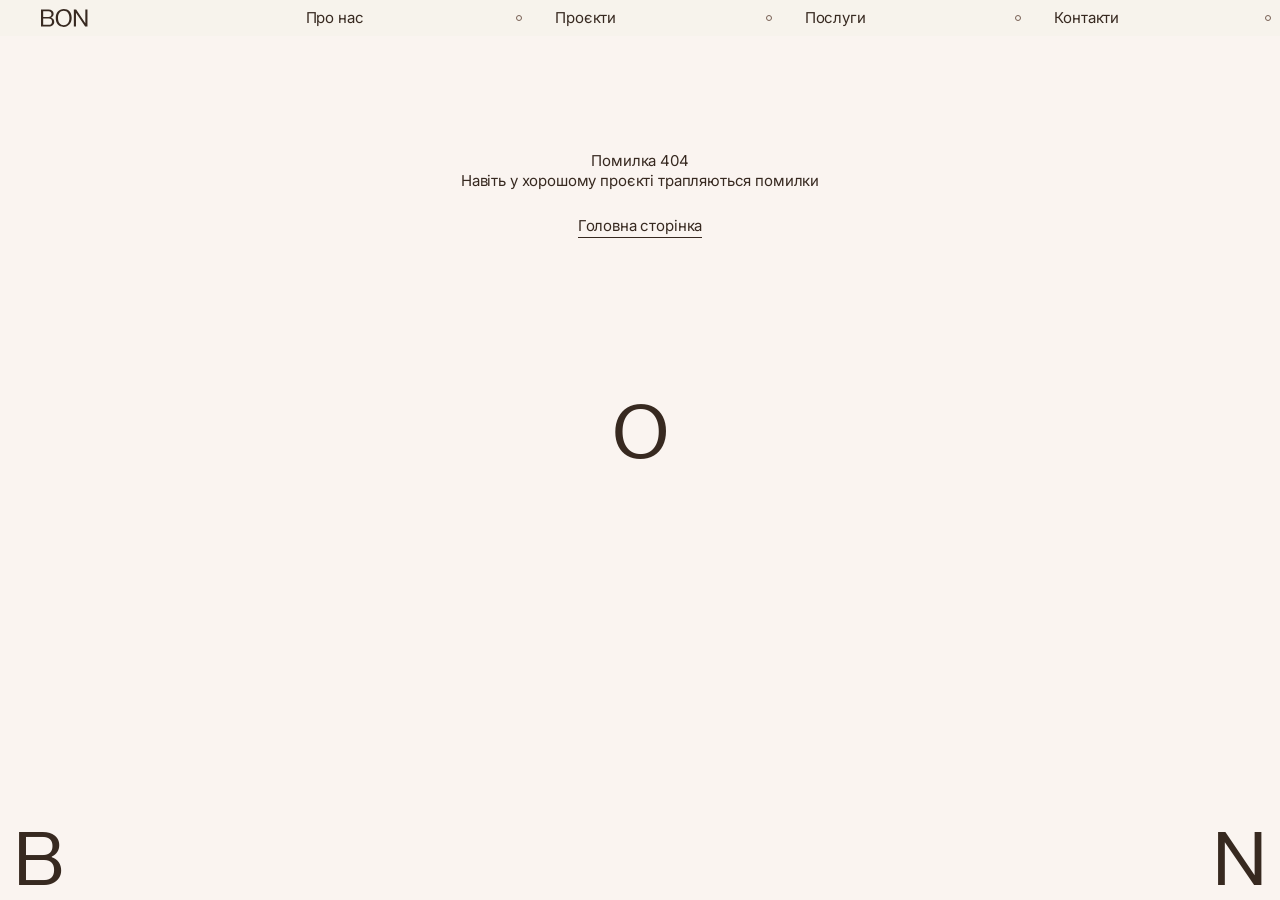
==== project.html @ 271f2152 "Add files via upload" ====
<!DOCTYPE html>
<html lang="uk">
<head>
    <meta charset="UTF-8">
    <meta name="viewport" content="width=device-width, initial-scale=1.0">
    <title>Проєкт — BON</title>
    <meta name="description" content="BON — архітектурна студія в Одесі. Проєктуємо інтер’єри та архітектуру, в яких форма має сенс, а кожна деталь є частиною цілого.">
    <meta name="theme-color" content="#FAF4F0">
    <meta property="og:type" content="website">
    <meta property="og:site_name" content="BON">
    <meta property="og:locale" content="uk_UA">
    <meta property="og:title" content="BON — архітектурна студія">
    <meta property="og:description" content="BON — архітектурна студія в Одесі. Проєктуємо інтер’єри та архітектуру, в яких форма має сенс, а кожна деталь є частиною цілого.">
    <meta property="og:url" content="https://bondarandrew.github.io/project.html">
    <meta property="og:image" content="https://bondarandrew.github.io/img/og-image.jpg">
    <meta property="og:image:width" content="1200">
    <meta property="og:image:height" content="630">
    <meta name="twitter:card" content="summary_large_image">
    <meta name="twitter:title" content="BON — архітектурна студія">
    <meta name="twitter:description" content="BON — архітектурна студія в Одесі. Проєктуємо інтер’єри та архітектуру, в яких форма має сенс, а кожна деталь є частиною цілого.">
    <meta name="twitter:image" content="https://bondarandrew.github.io/img/og-image.jpg">
    <link rel="icon" href="favicon.ico" sizes="any">
    <link rel="icon" type="image/png" sizes="32x32" href="img/favicon/favicon-32.png">
    <link rel="icon" type="image/png" sizes="192x192" href="img/favicon/favicon-192.png">
    <link rel="apple-touch-icon" href="img/favicon/favicon-180.png">
    <link rel="preconnect" href="https://fonts.googleapis.com">
    <link rel="preconnect" href="https://fonts.gstatic.com" crossorigin>
    <link href="https://fonts.googleapis.com/css2?family=Inter:wght@400;500&display=swap" rel="stylesheet">
    <link rel="stylesheet" href="css/style.css">
</head>
<body>
    <header>
        <div class="header-inner">
            <div class="logo">
                <a href="index.html" class="logo-link" aria-label="На головну">
                    <img src="img/BON_logo.svg" alt="BON" class="logo-img">
                </a>
            </div>
            <a class="nav-item" href="index.html#about">
                Про нас
                <span class="nav-dot">
                    <svg width="6" height="6" viewBox="0 0 6 6" xmlns="http://www.w3.org/2000/svg" style="display: block;">
                        <circle cx="3" cy="3" r="2.5" stroke="#775F53"/>
                    </svg>
                </span>
            </a>
            <a class="nav-item" href="index.html#projects">
                Проєкти
                <span class="nav-dot">
                    <svg width="6" height="6" viewBox="0 0 6 6" xmlns="http://www.w3.org/2000/svg" style="display: block;">
                        <circle cx="3" cy="3" r="2.5" stroke="#775F53"/>
                    </svg>
                </span>
            </a>
            <a class="nav-item" href="index.html#services">
                Послуги
                <span class="nav-dot">
                    <svg width="6" height="6" viewBox="0 0 6 6" xmlns="http://www.w3.org/2000/svg" style="display: block;">
                        <circle cx="3" cy="3" r="2.5" stroke="#775F53"/>
                    </svg>
                </span>
            </a>
            <a class="nav-item contacts" href="#contact">
                Контакти
                <span class="nav-dot">
                    <svg width="6" height="6" viewBox="0 0 6 6" xmlns="http://www.w3.org/2000/svg" style="display: block;">
                        <circle cx="3" cy="3" r="2.5" stroke="#775F53"/>
                    </svg>
                </span>
            </a>
        </div>
        <button class="burger-menu" aria-label="Меню">
            <span></span>
            <span></span>
            <span></span>
        </button>
        <div class="mobile-menu">
            <a class="nav-item" href="index.html#about">Про нас</a>
            <a class="nav-item" href="index.html#projects">Проєкти</a>
            <a class="nav-item" href="index.html#services">Послуги</a>
            <a class="nav-item contacts" href="#contact">Контакти</a>
        </div>
    </header>

    <main>
        <!-- 1. Обложка проекта на весь экран -->
        <section class="project-hero">
            <picture>
                <!-- на планшете и телефоне — вертикальная версия обложки (если есть) -->
                <source id="projectCoverPortrait" media="(max-width: 1024px)" srcset="">
                <img id="projectCover" src="" alt="">
            </picture>
            <div class="hero-caption" id="projectCaption"></div>
        </section>

        <!-- 2. Информация о проекте: год, тип, авторы и описание -->
        <section class="project-about" id="projectAbout" hidden>
            <div class="project-about-meta">
                <p class="project-about-year" id="projectYear"></p>
                <div class="project-about-credits" id="projectCredits"></div>
            </div>
            <div class="project-about-text" id="projectText"></div>
        </section>
        <!-- 3. Фотографии проекта (заполняются из gallery в js/project.js) -->
        <section class="project-gallery" id="projectGallery" hidden></section>

        <!-- 4. Следующий проект (заполняется в js/project.js по порядку PROJECT_ORDER) -->
        <section class="next-project-section">
            <a class="next-project" id="nextProject" href="index.html#projects">
                <div class="next-project-head">
                    <span>Наступний проєкт</span>
                    <span id="nextProjectMeta"></span>
                </div>
                <div class="next-project-media">
                    <img id="nextProjectImg" src="" alt="" loading="lazy">
                    <div class="next-project-caption" id="nextProjectName"></div>
                </div>
            </a>
        </section>

        <!-- 5. Цитата с рисующимися линиями (та же секция, что на главной; логика в js/quote-lines.js) -->
        <section class="quote-section" id="quote">
            <div class="quote-sticky">
                <svg class="quote-lines" viewBox="0 0 1600 900" preserveAspectRatio="xMidYMid slice" aria-hidden="true"></svg>
                <p class="quote-text">Форма привертає увагу, але саме сенс <br>змушує залишитись надовго.</p>
            </div>
        </section>

        <!-- Дальше сюда добавляются остальные секции проекта -->
    </main>

    <footer class="site-footer">
        <div class="footer-top">
            <div class="footer-left">
                <h2 class="footer-title">Простір. Світло. Матеріал.<br>Форма. Все має значення.</h2>
                <p class="footer-copy"><span>©2019–2026 BON<span class="footer-dot">.</span></span> <span>Всі права захищені.</span></p>
            </div>

            <div class="footer-info">
                <div class="footer-row">
                    <span class="footer-label">Зв'язатися</span>
                    <div class="footer-value">
                        <a href="https://t.me/bondar_olha" target="_blank" rel="noopener">Telegram</a>
                        <a href="https://www.instagram.com/bonarchitects" target="_blank" rel="noopener">Instagram</a>
                    </div>
                </div>
                <div class="footer-row">
                    <span class="footer-label">Електронна пошта</span>
                    <div class="footer-value">
                        <a href="mailto:6h45m9s@gmail.com">6h45m9s@gmail.com</a>
                    </div>
                </div>
                <div class="footer-row">
                    <span class="footer-label">Ми знаходимось</span>
                    <div class="footer-value">
                        <span>м. Одеса<br>вул. Анатолія Бачинського, 78<br>(Простір на Неделіна)</span>
                        <a href="https://maps.app.goo.gl/FtR865GVEq6YpNyQ6" class="footer-map-link" target="_blank" rel="noopener">Показати на карті</a>
                    </div>
                </div>
                <div class="footer-row">
                    <span class="footer-label">Дизайн сайту</span>
                    <div class="footer-value"><span>Микита Вербицький</span></div>
                </div>
            </div>
        </div>

        <div class="footer-letters" aria-hidden="true">
            <span class="footer-letter letter-b">B</span>
            <span class="footer-letter letter-o">O</span>
            <span class="footer-letter letter-n">N</span>
        </div>
    </footer>

    <div class="contact-overlay" id="contactOverlay">
        <div class="contact-panel" id="contactPanel">
            <div class="contact-panel-header">
                <span class="contact-panel-title">Контактна інформація</span>
                <button class="contact-panel-close" id="contactPanelClose">
                    Закрити <span class="close-icon">−</span>
                </button>
            </div>
            <div class="contact-panel-body">
                <div class="contact-row">
                    <span class="contact-label">Зв'язатися</span>
                    <div class="contact-value">
                        <a href="https://t.me/bondar_olha" target="_blank" rel="noopener">Telegram</a>
                        <a href="https://www.instagram.com/bonarchitects" target="_blank" rel="noopener">Instagram</a>
                    </div>
                </div>
                <div class="contact-row">
                    <span class="contact-label">Електронна пошта</span>
                    <div class="contact-value">
                        <a href="mailto:6h45m9s@gmail.com">6h45m9s@gmail.com</a>
                    </div>
                </div>
                <div class="contact-row">
                    <span class="contact-label">Ми знаходимось</span>
                    <div class="contact-value">
                        м. Одеса<br>
                        вул. Анатолія Бачинського, 78<br>
                        (Простір на Неделіна)
                        <a href="https://maps.app.goo.gl/FtR865GVEq6YpNyQ6" class="contact-map-link" target="_blank" rel="noopener">Показати на карті</a>
                    </div>
                </div>
            </div>
        </div>
    </div>

    <script src="js/main.js"></script>
    <script src="js/project.js"></script>
    <script src="js/quote-lines.js"></script>
</body>
</html>
---- css/style.css ----
@font-face {
  font-family: 'Twid Grotesk';
  src: url('../fonts/TwidGrotesk-Regular.woff2') format('woff2'),
       url('../fonts/TwidGrotesk-Regular.woff') format('woff');
  font-weight: 400;
  font-style: normal;
  font-display: swap;
}

* {
  margin: 0;
  padding: 0;
  box-sizing: border-box;
}

html {
  scroll-behavior: smooth;
}

/* учитываем фиксированную шапку 36px при переходе по якорям */
section[id] {
  scroll-margin-top: 36px;
}

.services-section {
  background-color: #FAF4F0;
  color: #372920;
  padding: 16px 16px 40px;
}

.services-title {
  font-family: 'Twid Grotesk', sans-serif;
  font-weight: 400;
  font-size: 40px;
  line-height: 110%;
  letter-spacing: 0.01em;
  margin-bottom: 41px;
}

.services-section,
.services-section * {
  color: #372920; /* Twilight Bark */
}

.services-list {
  border-bottom: 1px solid #E6DED6;
}

.service-row {
  display: grid;
  grid-template-columns: 18.5% 21.2% 41% 1fr;
  padding: 14px 0;
  border-top: 1px solid #E6DED6;
}

.service-num {
  grid-column: 1;
  position: relative;
  aspect-ratio: 232 / 239;
  container-type: inline-size; /* размеры текста внутри считаются от ширины квадрата */
  background-color: #E6DACF;
  font-family: 'Twid Grotesk', sans-serif;
  line-height: 110%;
  transition: background-color 0.4s ease-in-out;
}

/* номер: по центру, при ховере уезжает в левый верхний угол */
.service-num-label {
  position: absolute;
  font-size: 11.4cqw; /* cqw считается от ширины квадрата */
  top: 50%;
  left: 50%;
  transform: translate(-50%, -50%);
  transition: top 0.4s ease-in-out, left 0.4s ease-in-out, transform 0.4s ease-in-out;
}

/* описание: появляется внизу слева */
.service-num-desc {
  position: absolute;
  left: 8cqw;
  right: 8cqw;
  bottom: 8cqw;
  font-family: 'Inter', sans-serif;
  font-size: 7.7cqw;
  line-height: 135%;
  letter-spacing: -0.01em;
  opacity: 0;
  transition: opacity 0.4s ease-in-out;
}

.service-row:hover .service-num-label {
  top: 8cqw;
  left: 8cqw;
  transform: translate(0, 0);
}

.service-row:hover .service-num-desc {
  opacity: 1;
}

.service-row:nth-child(1):hover .service-num { background-color: #B3B495; }
.service-row:nth-child(2):hover .service-num { background-color: #98ABB6; }
.service-row:nth-child(3):hover .service-num { background-color: #C0B097; }

.service-name {
  grid-column: 3;
  font-family: 'Twid Grotesk', sans-serif;
  font-weight: 400;
  font-size: 24px;
  line-height: 110%;
  letter-spacing: 0.01em;
}

.service-side {
  grid-column: 4;
  display: flex;
  flex-direction: column;
  justify-content: space-between;
  max-width: 235px;
  font-family: 'Inter', sans-serif;
  font-size: 15px;
  line-height: 135%;
  letter-spacing: -0.01em;
}

.service-text {
  margin: 0;
}

.service-more {
  display: flex;
  justify-content: space-between;
  color: #372920;
  text-decoration: none;
  transition: opacity 0.2s ease;
}

.service-more:hover {
  opacity: 0.6;
}

/* «Детальніше»: раскрывающийся текст прямо под описанием услуги, над кнопкой */
.service-detail {
  display: grid;
  grid-template-rows: 0fr;
  transition: grid-template-rows 0.4s ease-in-out;
}

.service-row.open .service-detail {
  grid-template-rows: 1fr;
}

.service-detail-inner {
  overflow: hidden;
  min-height: 0;
  font-family: 'Inter', sans-serif;
  font-size: 15px;
  line-height: 135%;
  letter-spacing: -0.01em;
}

.service-detail-inner p {
  margin-top: 14px;
}

.service-detail-inner p:first-child {
  margin-top: 14px;
}

.service-detail-inner p:last-child {
  margin-bottom: 14px;
}

html, body {
  margin: 0;
  padding: 0;
  background: transparent;
}

body {
  font-family: 'Twid Grotesk', sans-serif;
}

/* Main content spacing */
main {
  padding-top: 36px;
}

/* Hero Slider styles */
.hero-slider {
  position: relative;
  width: 100%;
  height: calc(100vh - 36px);
  overflow: hidden;
}

.hero-track {
  will-change: transform;
  display: flex;
  width: 400%;
  height: 100%;
  transition: transform 0.7s ease-in-out;
}

.hero-slide {
  width: 25%;
  height: 100%;
  flex-shrink: 0;
  position: relative;
}

.hero-slide img {
  width: 100%;
  height: 100%;
  object-fit: cover;
}

.hero-slider::after {
  content: '';
  position: absolute;
  bottom: 0;
  left: 0;
  right: 0;
  height: 200px;
  background: linear-gradient(to top, rgba(0, 0, 0, 0.4), transparent);
  pointer-events: none;
}

.hero-caption,
.hero-counter {
  position: absolute;
  bottom: 32px;
  z-index: 10;
  opacity: 1;
  transition: opacity 0.8s ease-in-out;
}

.hero-caption {
  left: 32px;
  color: #ffffff;
  font-family: 'Twid Grotesk', sans-serif;
  font-weight: 400;
  font-style: normal;
  font-size: 40px;
  line-height: 110%;
  letter-spacing: 0.01em;
  text-shadow: 0 2px 8px rgba(0, 0, 0, 0.3);
  transition: opacity 0.8s ease-in-out;
}

.hero-caption .arrow {
  margin-left: 12px;
}

.hero-counter {
  right: 32px;
  color: #ffffff;
  font-family: 'Twid Grotesk', sans-serif;
  font-weight: 400;
  font-style: normal;
  font-size: 40px;
  line-height: 110%;
  letter-spacing: 0.01em;
  text-shadow: 0 2px 8px rgba(0, 0, 0, 0.3);
  transition: opacity 0.8s ease-in-out;
}

/* Header styles */
header {
  background: #F7F3EC;
  color: #372920;
  position: fixed;
  top: 0;
  left: 0;
  right: 0;
  width: 100%;
  z-index: 10;
}

.header-inner {
  display: grid;
  grid-template-columns: repeat(5, 1fr);
  height: 36px;
  padding-left: 32px;
  align-items: center;
  width: 100%;
}

.header-inner > * {
  justify-self: stretch;
}

.logo {
  display: flex;
  align-items: center;
  height: 100%;
  padding-left: 9px;
}

.logo-link {
  display: flex;
  align-items: center;
  height: 100%;
}

.logo-img {
  width: 47.45px;
  height: 18px;
  display: block;
}

.nav-item {
  display: flex;
  align-items: center;
  height: 100%;
  color: #372920;
  text-decoration: none;
  font-family: 'Inter', sans-serif;
  font-weight: 400;
  font-style: normal;
  font-size: 15px;
  line-height: 135%;
  letter-spacing: -0.01em;
  padding-left: 24px;
  padding-right: 9px;
  transition: background-color 0.25s ease-in-out;
  justify-self: stretch;
}

.nav-item:visited {
  color: #372920;
  text-decoration: none;
}

.nav-item:hover,
.nav-item.active {
  background-color: #E5D8CF;
}

.nav-item:hover .nav-dot circle,
.nav-item.active .nav-dot circle {
  fill-opacity: 1;
}

.nav-dot {
  margin-left: auto;
  display: inline-flex;
  align-items: center;
}

.nav-dot circle {
  fill: #775F53;
  fill-opacity: 0;
  stroke: #775F53;
  transition: fill-opacity 0.25s ease-in-out;
}

.burger-menu {
  display: none;
  flex-direction: column;
  justify-content: space-between;
  width: 24px;
  height: 18px;
  background: none;
  border: none;
  cursor: pointer;
  padding: 0;
  position: absolute;
  right: 20px;
  top: 50%;
  transform: translateY(-50%);
}

.burger-menu span {
  display: block;
  width: 100%;
  height: 2px;
  background: #372920;
  transition: all 0.3s ease;
}

.mobile-menu {
  display: none;
  position: fixed;
  top: 36px;
  left: 0;
  right: 0;
  background: #F7F3EC;
  padding: 20px;
  flex-direction: column;
  gap: 16px;
}

.mobile-menu.active {
  display: flex;
}

.mobile-menu .nav-item {
  display: flex;
  position: static;
  height: auto;
  padding-left: 0;
}

/* Contact Panel styles */
.contact-overlay {
  position: fixed;
  top: 0;
  left: 0;
  width: 100%;
  height: 100%;
  background: rgba(0, 0, 0, 0);
  z-index: 2000;
  visibility: hidden;
  transition: background 0.4s ease-in-out, visibility 0s linear 0.4s;
}

.contact-overlay.open {
  background: rgba(0, 0, 0, 0.3);
  visibility: visible;
  transition: background 0.4s ease-in-out, visibility 0s linear 0s;
}

.contact-panel {
  position: absolute;
  top: 0;
  right: 0;
  width: 50vw;
  min-width: 480px;
  height: 100vh;
  background: #F7F3EC;
  transform: translateX(100%);
  transition: transform 0.5s ease-in-out;
  display: flex;
  flex-direction: column;
}

.contact-overlay.open .contact-panel {
  transform: translateX(0);
}

.contact-panel-header {
  display: flex;
  justify-content: space-between;
  align-items: center;
  height: 36px;
  padding: 0 24px;
  border-bottom: 1px solid rgba(0, 0, 0, 0.1);
  flex-shrink: 0;
}

.contact-panel-title {
  font-family: 'Twid Grotesk', sans-serif;
  font-weight: 500;
  font-size: 18px;
  color: #372920;
}

.contact-panel-close {
  background: none;
  border: none;
  cursor: pointer;
  display: flex;
  align-items: center;
  gap: 6px;
  font-family: 'Inter', sans-serif;
  font-size: 15px;
  color: #372920;
}

.contact-panel-body {
  padding-top: 29%;
  padding-bottom: 40px; /* небольшой запас; большой нижний отступ давал лишний скролл */
  padding-left: 20.8%;
  padding-right: 20.8%;
  display: flex;
  flex-direction: column;
  flex: 1;
  overflow-y: auto;
  font-family: 'Inter', sans-serif;
  font-weight: 400;
  font-style: normal;
  font-size: 17px;
  line-height: 135%;
  letter-spacing: -0.01em;
  color: #372920;
}

.contact-panel-body * {
  font-family: 'Inter', sans-serif;
  font-weight: 400;
  font-style: normal;
  font-size: 17px;
  line-height: 135%;
  letter-spacing: -0.01em;
}

.contact-row {
  display: flex;
  align-items: flex-start;
  gap: 3.3%;
  margin-bottom: 40px;
}

.contact-label {
  width: 180px;
  flex-shrink: 0;
  color: #372920;
  text-decoration: none;
  white-space: nowrap;
}

.contact-value {
  display: flex;
  flex-direction: column;
  gap: 8px;
  line-height: 1.35;
}

.contact-value a {
  color: #372920;
  text-decoration: none;
  border-bottom: 1px solid currentColor;
  padding-bottom: 1px;
  transition: opacity 0.2s ease;
}

.contact-value a:hover {
  opacity: 0.7;
}

/* почта без подчёркивания (в футере и в панели контактов) */
.contact-value a[href^="mailto:"],
.footer-value a[href^="mailto:"] {
  border-bottom: none;
  padding-bottom: 0;
}

.contact-value a.contact-map-link {
  color: #372920;
  text-decoration: none;
  border-bottom: 1px solid currentColor;
  padding-bottom: 1px;
  transition: opacity 0.2s ease;
  align-self: flex-start;
  display: inline-block;
  width: auto;
  margin-top: 4px;
}

.contact-value a.contact-map-link:hover {
  opacity: 0.7;
}

/* About Section styles */
.about-section {
  background-color: #FAF4F0;
  min-height: 100vh;
  padding: 16px;
  display: flex;
  flex-direction: column;
  gap: 0;
}

.about-block {
  display: flex;
  justify-content: space-between;
  align-items: flex-start;
  gap: 40px;
  max-width: 1200px;
  margin: 0 auto;
  width: 100%;
  margin-left: 0;
  padding-left: 0;
}

.about-block-1 {
  --video-h: calc((100vw - 32px) * 0.182 * 148 / 217); /* высота видео */
  max-width: none;
  width: 100%;
  margin: 0;
}

/* Блок 1 растянут вниз до уровня фото (+ высота видео), чтобы видео
   липло к экрану и отлипало, когда окажется на одном уровне с фото */
.about-block-1 .about-title-wrap {
  padding-bottom: calc(320px + var(--video-h));
}

.about-block-2 {
  display: grid;
  grid-template-columns: 18% 20% 19.9% 19.4% 1fr;
  column-gap: 0;
  max-width: none;
  margin-top: calc(-320px - (100vw - 32px) * 0.182 * 148 / 217); /* поднимаем на растянутую часть блока 1 */
}

.about-block-2 .about-text-group {
  grid-column: 2 / 4;
  margin-left: 0;
  margin-top: 80px; /* отступ от заголовка до 1-го абзаца */
  width: 290px; /* фикс. ширина под шрифт 15px: 1-й абзац в 3 строки */
}

.about-block-2 .about-img-large {
  grid-column: 4;
  width: 19.444vw; /* 280px при макете 1440px */
  aspect-ratio: 280 / 360;
  object-fit: cover;
  margin-top: 341px; /* 80px + 1-й абзац (3 строки ≈ 61px) + 24px gap + 176px — верх фото на уровне верха 2-го абзаца */
}

.about-title-wrap {
  margin-left: 0;
  padding-left: 0;
  margin-top: 0;
}

.about-title {
  font-family: 'Twid Grotesk', sans-serif;
  font-weight: 400;
  font-style: normal;
  font-size: 40px;
  line-height: 110%;
  letter-spacing: 0.01em;
  margin: 0;
}

.about-section .about-title,
.about-section .about-text {
  color: #372920;
}

.about-text {
  font-family: 'Inter', sans-serif;
  font-weight: 400;
  font-style: normal;
  font-size: 15px;
  line-height: 135%;
  letter-spacing: -0.01em;
  max-width: none;
}

/* Рельса для липкого видео: тянется от верха блока до уровня фото */
.about-video-rail {
  width: 18.2%;
  flex-shrink: 0;
  align-self: stretch;
}

.about-video-small {
  position: sticky;
  top: 52px; /* 36px шапка + 16px отступ */
  width: 100%;
  aspect-ratio: 217 / 148;
  height: auto;
  object-fit: cover;
  object-position: center;
  display: block;
  margin: 0;
}

.about-img-large {
  width: 400px;
  height: auto;
}

.about-text-group {
  display: flex;
  flex-direction: column;
  gap: 24px;
  margin-left: 30%;
}

.about-text-group .about-text:nth-child(2) {
  margin-top: 176px; /* 24px gap + 176px = 200px между 1-м и 2-м абзацем */
}

/* Projects Section styles */
.projects-section {
  background-color: #FAF4F0;
  color: #372920;
  padding: 80px 16px 120px;
}

.projects-head {
  display: flex;
  justify-content: space-between;
  align-items: baseline;
  margin-bottom: 48px;
}

.projects-title {
  font-family: 'Twid Grotesk', sans-serif;
  font-weight: 400;
  font-size: 40px;
  line-height: 110%;
  letter-spacing: 0.01em;
}

/* Дополнительные проекты: раскрываются по кнопке «Всі проєкти» */
.projects-extra {
  display: grid;
  grid-template-rows: 0fr;
  opacity: 0;
  transition: grid-template-rows 0.8s ease-in-out, opacity 0.8s ease-in-out;
}

.projects-extra.open {
  grid-template-rows: 1fr;
  opacity: 1;
}

.projects-extra-inner {
  overflow: hidden;
  min-height: 0;
}

.projects-extra .projects-grid {
  padding-top: 56px;
}

.projects-more.hidden {
  display: none;
}
/* Кнопки «Всі проєкти» / «Приховати»: строка без заливки — текст слева, кружок справа, тонкая линия снизу */
.projects-more {
  display: flex;
  justify-content: space-between;
  align-items: center;
  height: 48px;
  margin-top: 56px; /* как row-gap между проектами */
  padding: 0 16px;
  border-bottom: 1px solid #E6DED6;
  color: #372920;
  text-decoration: none;
  font-family: 'Inter', sans-serif;
  font-size: 15px;
  line-height: 135%;
  letter-spacing: -0.01em;
  transition: background-color 0.25s ease-in-out, border-color 0.25s ease-in-out;
}

/* кружок и черта берут цвет текста, чтобы читаться и на тёмном фоне */
.projects-more .nav-dot circle {
  stroke: #775F53;
  fill: #775F53;
  fill-opacity: 0;
}

.projects-more .nav-dot rect {
  fill: #775F53;
}

/* наведение как у пунктов шапки: светлая заливка и закрашенный кружок */
.projects-more:hover {
  background-color: #E5D8CF;
  border-bottom-color: transparent;
}

.projects-more:hover .nav-dot circle {
  fill-opacity: 1;
}
.projects-grid {
  display: grid;
  grid-template-columns: repeat(2, 1fr);
  column-gap: 16px;
  row-gap: 56px;
}

.project-card {
  display: flex;
  flex-direction: column;
  gap: 12px;
  color: inherit;
  text-decoration: none;
}

/* подпись над фото: 008 · RISE Café · Кафе */
.project-info {
  display: flex;
  gap: 8px;
  font-family: 'Inter', sans-serif;
  font-size: 15px;
  line-height: 135%;
  letter-spacing: -0.01em;
}

.project-info span + span::before {
  content: '·';
  margin-right: 8px;
}

.project-info {
  color: #372920; /* Twilight Bark */
}

.project-media {
  overflow: hidden;
  aspect-ratio: 696 / 460;
}

.project-media img {
  width: 100%;
  height: 100%;
  object-fit: cover;
  display: block;
  transition: transform 0.7s ease;
}

.project-card:hover .project-media img {
  transform: scale(1.03);
}
/* FAQ Section styles */
.faq-section {
  background-color: #FAF4F0;
  color: #372920;
  padding: 88px 16px 160px;
}

.faq-inner {
  width: 60%;
  margin: 0 auto;
}

.faq-title {
  font-family: 'Twid Grotesk', sans-serif;
  font-weight: 400;
  font-size: 40px;
  line-height: 110%;
  letter-spacing: 0.01em;
  margin-bottom: 42px;
}

.faq-list {
  border-top: 1px solid #E6DED6;
  border-bottom: 1px solid #E6DED6;
}

.faq-item + .faq-item {
  border-top: 1px solid #E6DED6;
}

.faq-q {
  display: flex;
  justify-content: space-between;
  align-items: center;
  gap: 24px;
  width: 100%;
  padding: 16px 0;
  background: none;
  border: none;
  cursor: pointer;
  text-align: left;
  color: #372920;
  font-family: 'Twid Grotesk', sans-serif;
  font-weight: 400;
  font-size: 18px;
  line-height: 23px;
  letter-spacing: 0.01em;
}

.faq-plus {
  flex-shrink: 0;
  font-family: 'Inter', sans-serif;
  font-size: 15px;
}

.faq-plus::before {
  content: '+';
}

.faq-q[aria-expanded="true"] .faq-plus::before {
  content: '−';
}

/* ответ раскрывается плавно */
.faq-a {
  display: grid;
  grid-template-rows: 0fr;
  transition: grid-template-rows 0.4s ease-in-out;
}

.faq-item.open .faq-a {
  grid-template-rows: 1fr;
}

.faq-a-inner {
  overflow: hidden;
  min-height: 0;
}

.faq-a-inner p:first-child {
  margin-top: 10px;
}

.faq-a-inner p:last-child {
  margin-bottom: 22px;
}

.faq-a-inner p {
  max-width: 66%;
  margin-bottom: 14px;
  font-family: 'Inter', sans-serif;
  font-size: 15px;
  line-height: 135%;
  letter-spacing: -0.01em;
  color: #372920;
}

/* нумерованный список внутри ответа FAQ */
.faq-a-inner ol {
  max-width: 66%;
  margin: 0 0 14px 20px;
  font-family: 'Inter', sans-serif;
  font-size: 15px;
  line-height: 135%;
  letter-spacing: -0.01em;
  color: #372920;
}

.faq-a-inner a {
  color: #372920;
  text-decoration: underline;
}

/* Quote Section styles: линии рисуются сами, когда секция появляется на экране */
.quote-section {
  background-color: #FAF4F0;
}

.quote-sticky {
  position: relative;
  height: 100vh;
  overflow: hidden;
  display: flex;
  align-items: center;
  justify-content: center;
}

.quote-lines {
  will-change: transform, opacity;
  position: absolute;
  inset: 0;
  width: 100%;
  height: 100%;
}

.quote-lines path {
  fill: none;
  stroke: #E6DED6;
  stroke-width: 1;
  stroke-linecap: round;
}

.quote-text {
  position: relative;
  text-align: center;
  color: #372920;
  font-family: 'Twid Grotesk', sans-serif;
  font-weight: 400;
  font-size: clamp(22px, 2.4vw, 48px);
  line-height: 130%;
  letter-spacing: -0.01em;
}

/* Project page: обложка проекта на весь экран */
.project-hero {
  position: relative;
  /* отступ под фиксированной шапкой уже задаёт main { padding-top: 36px } */
  height: calc(100vh - 36px);
  overflow: hidden;
}

.project-hero picture {
  display: block;
  width: 100%;
  height: 100%;
}

.project-hero img {
  width: 100%;
  height: 100%;
  object-fit: cover;
  display: block;
  /* лёгкое появление: обложка проявляется и чуть «отъезжает» назад */
  opacity: 0;
  transform: scale(1.04);
  transition: opacity 1s ease, transform 1.6s cubic-bezier(0.2, 0.6, 0.2, 1);
}

.project-hero.ready img {
  opacity: 1;
  transform: none;
}

.project-hero .hero-caption {
  opacity: 0;
  transform: translateY(12px);
  transition: opacity 0.9s ease 0.5s, transform 0.9s ease 0.5s;
}

.project-hero.ready .hero-caption {
  opacity: 1;
  transform: none;
}

/* плавный уход главной страницы при переходе на проект */
body.leaving {
  opacity: 0;
  transition: opacity 0.3s ease;
}

@media (prefers-reduced-motion: reduce) {
  .project-hero img,
  .project-hero .hero-caption {
    opacity: 1;
    transform: none;
    transition: none;
  }
}

.project-hero::after {
  content: '';
  position: absolute;
  bottom: 0;
  left: 0;
  right: 0;
  height: 200px;
  background: linear-gradient(to top, rgba(0, 0, 0, 0.4), transparent);
  pointer-events: none;
}

.project-hero .hero-caption {
  z-index: 10;
}

/* Project page: информация о проекте (год, авторы, описание) */
.project-about {
  display: grid;
  grid-template-columns: 1fr 1fr;
  column-gap: 12px;
  padding: 16px 16px 240px; /* текст занимает чуть больше половины высоты секции */
  background-color: #FAF4F0;
  color: #372920;
  font-family: 'Inter', sans-serif;
  font-size: 15px;
  line-height: 135%;
  letter-spacing: -0.01em;
}

.project-about[hidden] {
  display: none;
}

.project-about-year {
  margin-bottom: 10px;
}

.project-credit {
  margin-bottom: 13px;
}

.project-credit-role {
  font-weight: 500;
}

/* фиксированная ширина, чтобы переносы строк были как в макете (3 + 2 + 2 строки) */
.project-about-text {
  max-width: 700px;
  /* прижат к правому краю (с отступом 16px, как в макете) */
  margin-left: auto;
}

.project-about-text p {
  margin-bottom: 13px;
}

/* Project page: галерея фотографий (вертикальные парами, wide — на всю ширину) */
.project-gallery {
  display: grid;
  grid-template-columns: 1fr 1fr;
  gap: 12px;
  padding: 0 16px; /* без нижнего отступа: линии следующей секции «вылезают» прямо из последнего фото */
  background-color: #FAF4F0;
}

.project-gallery[hidden] {
  display: none;
}

.project-photo {
  display: block;
  width: 100%;
  height: auto;
  aspect-ratio: 696 / 800;
  object-fit: cover;
  background-color: #E5D8CF; /* пока фото грузится */
}

.project-photo.wide {
  grid-column: 1 / -1;
  aspect-ratio: 1408 / 800;
}

/* Project page: блок «Наступний проєкт» */
.next-project-section {
  padding: 100px 16px 16px;
  background-color: #FAF4F0;
}

.next-project {
  display: flex;
  flex-direction: column;
  gap: 12px;
  color: #372920;
  text-decoration: none;
}

.next-project-head {
  display: flex;
  justify-content: space-between;
  gap: 16px;
  font-family: 'Inter', sans-serif;
  font-size: 15px;
  line-height: 135%;
  letter-spacing: -0.01em;
}

.next-project-media {
  position: relative;
  overflow: hidden;
  aspect-ratio: 1408 / 640;
  min-height: 260px;
  background-color: #E5D8CF;
}

.next-project-media img {
  width: 100%;
  height: 100%;
  object-fit: cover;
  display: block;
  transition: transform 0.8s ease;
}

.next-project-media::after {
  content: '';
  position: absolute;
  left: 0;
  right: 0;
  bottom: 0;
  height: 50%;
  background: linear-gradient(to top, rgba(0, 0, 0, 0.4), transparent);
  pointer-events: none;
}

.next-project:hover .next-project-media img {
  transform: scale(1.03);
}

.next-project-caption {
  position: absolute;
  left: 16px;
  bottom: 16px;
  z-index: 1;
  color: #FAF4F0;
  font-family: 'Twid Grotesk', sans-serif;
  font-weight: 400;
  font-size: clamp(28px, 4.2vw, 40px);
  line-height: 110%;
  letter-spacing: 0.01em;
}

/* Footer styles */
.site-footer {
  display: flex;
  flex-direction: column;
  min-height: calc(100vh - 36px); /* минус высота фиксированной шапки, чтобы она не закрывала верх футера */
  padding: 16px 16px 0;
  overflow: hidden;
  background-color: #E5D8CF;
  color: #372920;
}

.site-footer * {
  color: #372920;
}

.footer-top {
  display: grid;
  grid-template-columns: 60% 1fr;
}

.footer-left {
  display: flex;
  flex-direction: column;
  justify-content: space-between;
}

.footer-title {
  font-family: 'Twid Grotesk', sans-serif;
  font-weight: 400;
  font-size: 40px;
  line-height: 110%;
  letter-spacing: 0.01em;
}

.footer-copy,
.footer-row {
  font-family: 'Inter', sans-serif;
  font-size: 15px;
  line-height: 135%;
  letter-spacing: -0.01em;
}

.footer-row {
  display: grid;
  grid-template-columns: 1fr 1fr;
  margin-bottom: 36px;
}

.footer-row:last-child {
  margin-bottom: 0;
}

.footer-value {
  display: flex;
  flex-direction: column;
  align-items: flex-start;
  gap: 4px;
}

.footer-value a {
  text-decoration: none;
  border-bottom: 1px solid currentColor;
  padding-bottom: 1px;
  transition: opacity 0.2s ease;
}

.footer-value a:hover {
  opacity: 0.7;
}

/* Буквы B O N: B и N стартуют снизу, O сверху, и одновременно меняются местами.
   Анимируется top: 0 — верх блока, calc(100% - 1em) — низ блока (1em = высота буквы) */
.footer-letters {
  position: relative;
  flex: 1;
  min-height: 260px;
  margin-top: 32px;
}

.footer-letter {
  position: absolute;
  font-family: 'Twid Grotesk', sans-serif;
  font-weight: 400;
  font-size: 6vw;
  line-height: 1;
  top: calc(100% - 1em);
  animation-duration: 3.6s;
  animation-iteration-count: infinite;
  animation-timing-function: cubic-bezier(0.65, 0, 0.35, 1);
}

.letter-b {
  left: 0;
  animation-name: letter-up;
}

.letter-n {
  right: 0;
  animation-name: letter-up;
}

.letter-o {
  top: 0;
  left: 50%;
  transform: translateX(-50%);
  animation-name: letter-down;
}

/* B и N: снизу -> наверх (на уровень буквы O) -> обратно */
@keyframes letter-up {
  0%, 4%    { top: calc(100% - 1em); }
  46%, 54%  { top: 0; }
  96%, 100% { top: calc(100% - 1em); }
}

/* O: сверху -> вниз (на уровень букв B и N) -> обратно */
@keyframes letter-down {
  0%, 4%    { top: 0; }
  46%, 54%  { top: calc(100% - 1em); }
  96%, 100% { top: 0; }
}

@media (prefers-reduced-motion: reduce) {
  .footer-letter {
    animation: none;
  }
}

/* Страница ошибки 404 (буквы B O N используют те же стили, что и в футере) */
.error-page {
  background-color: #FAF4F0;
  color: #372920;
}

.error-main {
  display: flex;
  flex-direction: column;
  min-height: 100vh;
  padding: calc(36px + 9vw) 16px 0;
  overflow: hidden;
}

.error-text {
  display: flex;
  flex-direction: column;
  align-items: center;
  text-align: center;
  font-family: 'Inter', sans-serif;
  font-size: 15px;
  line-height: 135%;
  letter-spacing: -0.01em;
}

.error-text p,
.error-home {
  color: #372920;
}

.error-home {
  margin-top: 24px;
  text-decoration: none;
  border-bottom: 1px solid currentColor;
  padding-bottom: 1px;
  transition: opacity 0.2s ease;
}

.error-home:hover {
  opacity: 0.7;
}

/* На 404 буквы живут по-другому: O стоит на месте (примерно по центру экрана),
   а B и N прыгают снизу на уровень O, затем в самый верх и обратно вниз. */
.error-main {
  position: relative;
  --o-top: calc(44vh - 36px); /* высота буквы O (на её уровень прыгают B и N) */
}

.error-text {
  position: relative;
  z-index: 1;
}

.error-main .footer-letters {
  position: absolute;
  top: 36px;              /* под шапкой */
  left: 16px;
  right: 16px;
  bottom: 0;
  margin-top: 0;
  min-height: 0;
}

.error-main .footer-letter {
  color: #372920;
}

.error-main .letter-o {
  top: var(--o-top);
  animation: none;
}

.error-main .letter-b,
.error-main .letter-n {
  animation-name: error-letter-jump;
  animation-duration: 4.5s;
}

@keyframes error-letter-jump {
  0%, 1%    { top: calc(100% - 1em); }   /* внизу */
  21%, 24%  { top: var(--o-top); }  /* вверх: на уровне буквы O */
  43%, 47%  { top: 8px; }                /* в самом верху */
  66%, 69%  { top: var(--o-top); }  /* вниз: снова на уровне буквы O */
  91%, 100% { top: calc(100% - 1em); }   /* и только потом в самый низ */
}

@media (prefers-reduced-motion: reduce) {
  .error-main .letter-b,
  .error-main .letter-n {
    animation: none;
  }
}

/* 404 на планшете и телефоне: текст на ~21% высоты экрана, O чуть ниже середины, буквы крупнее */
@media (max-width: 1024px) {
  .error-main {
    padding-top: 20.5vh;
    --o-top: calc(49.7vh - 36px - 0.5em);
  }

  .error-main .footer-letter {
    font-size: 10.6vw;
  }
}

@media (max-width: 768px) {
  .error-main .footer-letter {
    font-size: 21vw;
  }
}
/* Уведомление «скопировано» (появляется снизу по центру) */
.copy-toast {
  position: fixed;
  left: 50%;
  bottom: 24px;
  z-index: 3000;
  max-width: calc(100% - 32px);
  padding: 12px 20px;
  border-radius: 999px; /* полностью закруглённая «таблетка» */
  background-color: #372920;
  color: #FAF4F0;
  font-family: 'Inter', sans-serif;
  font-size: 15px;
  line-height: 135%;
  letter-spacing: -0.01em;
  text-align: center;
  opacity: 0;
  visibility: hidden;
  transform: translate(-50%, 12px);
  transition: opacity 0.35s ease, transform 0.35s ease, visibility 0s linear 0.35s;
  pointer-events: none;
}

.copy-toast.show {
  opacity: 1;
  visibility: visible;
  transform: translate(-50%, 0);
  transition: opacity 0.35s ease, transform 0.35s ease, visibility 0s linear 0s;
}

/* Лёгкое проявление блоков при скролле (класс добавляется из main.js) */
.reveal {
  opacity: 0;
  transform: translateY(18px);
  transition: opacity 0.9s ease, transform 0.9s cubic-bezier(0.2, 0.6, 0.2, 1);
}

.reveal.in {
  opacity: 1;
  transform: none;
}

/* Tablet styles (до 1024px): подпись и счётчик слайдера остаются внизу, размер меньше */
@media (max-width: 1024px) {
  .hero-caption,
  .hero-counter {
    bottom: 24px;
    font-size: clamp(28px, 4.2vw, 40px);
  }

  .hero-caption {
    left: 16px;
  }

  .hero-counter {
    right: 16px;
  }

  /* Контактная панель на планшете: шире (70% экрана), контент начинается на 210px сверху */
  .contact-panel {
    width: 70.5vw;
    min-width: 0;
  }

  .contact-panel-body {
    padding-top: 210px;
    padding-left: 12.1%;
    padding-right: 12.1%;
  }
}

/* Mobile styles */
@media (max-width: 768px) {
  /* Подпись слайдера не должна наезжать на счётчик: она занимает не больше 72% ширины
     и при необходимости переносится на вторую строку */
  .hero-caption {
    max-width: 72%;
    font-size: 24px;
  }

  .hero-counter {
    font-size: 24px;
  }

  /* Секция «Про нас» на телефоне: одна колонка.
     Порядок: заголовок, 1-й абзац, видео (по центру), 2-й и 3-й абзацы, фото на всю ширину.
     Блоки «растворены» через display: contents, чтобы переставить элементы через order. */
  .about-section {
    padding: 16px;
    min-height: 0;
  }

  .about-block-1,
  .about-block-2,
  .about-text-group {
    display: contents;
  }

  .about-block-1 .about-title-wrap {
    order: 1;
    padding-bottom: 0;
  }

  .about-title {
    font-size: min(8.2vw, 32px);
  }

  .about-title br {
    display: none;
  }

  .about-text-group .about-text:nth-child(1) {
    order: 2;
    margin-top: 16px;
  }

  .about-video-rail {
    order: 3;
    width: 50%;
    align-self: center;
    margin-top: 90px;
  }

  .about-video-small {
    position: static;
  }

  .about-text-group .about-text:nth-child(2) {
    order: 4;
    margin-top: 130px;
  }

  .about-text-group .about-text:nth-child(3) {
    order: 5;
    margin-top: 14px;
  }

  .about-block-2 .about-img-large {
    order: 6;
    width: 100%;
    margin-top: 40px;
  }

  .projects-section {
    padding: 48px 20px 80px;
  }

  .projects-title,
  .services-title {
    font-size: 28px;
  }

  /* Услуги на телефоне: цветной блок с номером и описанием (всегда в «ховер»-виде),
     под ним название, текст и «Детальніше +» */
  .services-section {
    padding: 16px 16px 40px;
  }

  .service-row {
    grid-template-columns: 1fr;
    row-gap: 0;
    padding: 14px 0 28px;
  }

  .service-num,
  .service-name,
  .service-side {
    grid-column: 1;
  }

  .service-num {
    max-width: none;
    aspect-ratio: 253 / 141;
  }

  .service-row:nth-child(1) .service-num { background-color: #B3B495; }
  .service-row:nth-child(2) .service-num { background-color: #98ABB6; }
  .service-row:nth-child(3) .service-num { background-color: #C0B097; }

  .service-num-label {
    top: 16px;
    left: 16px;
    transform: none;
    font-size: 24px;
  }

  .service-num-desc {
    left: 16px;
    right: 16px;
    bottom: 16px;
    font-size: 15px;
    opacity: 1;
  }

  .service-name {
    margin-top: 16px;
  }

  .service-side {
    margin-top: 10px;
  }

  .faq-section {
    padding: 56px 20px 80px;
  }

  .faq-inner {
    width: 100%;
  }

  .faq-title {
    font-size: 28px;
    margin-bottom: 28px;
  }

  .faq-a-inner ol,
  .faq-a-inner p {
    max-width: 100%;
  }

  .quote-text {
    padding: 0 20px;
  }

  .project-about {
    grid-template-columns: 1fr;
    row-gap: 32px;
    min-height: 0;
    padding: 20px 20px 40px;
  }

  .project-about-text {
    max-width: none;
    margin-left: 0;
  }

  /* фото проекта идут в один столбец */
  .project-gallery {
    grid-template-columns: 1fr;
    gap: 12px;
    padding: 0 16px;
  }

  /* Футер на телефоне: заголовок, контакты в две колонки, копирайт в две колонки, буквы */
  .site-footer {
    padding: 16px 16px 0;
  }

  /* «растворяем» обёртки, чтобы расставить элементы через order */
  .footer-top,
  .footer-left {
    display: contents;
  }

  .footer-title {
    order: 1;
    font-size: 28px;
  }

  .footer-info {
    order: 2;
    margin-top: 50px;
  }

  .footer-row {
    grid-template-columns: 1fr 1fr;
    margin-bottom: 24px;
  }

  /* на телефоне строки адреса нет */
  .footer-row:nth-child(3) {
    display: none;
  }

  .footer-row:last-child {
    margin-bottom: 0;
  }

  .footer-left .footer-copy {
    order: 3;
    display: grid;
    grid-template-columns: 1fr 1fr;
    margin-top: 24px;
  }

  .footer-dot {
    display: none;
  }

  .footer-letters {
    order: 4;
    min-height: 320px;
    margin-top: 40px;
  }

  .footer-letter {
    font-size: 21vw;
  }

  .quote-text br {
    display: none;
  }

  .service-side {
    max-width: none;
    gap: 14px; /* «Детальніше» ближе к своему тексту, чем к следующему блоку */
  }

  .projects-grid {
    grid-template-columns: 1fr;
    row-gap: 40px;
  }

  .projects-extra .projects-grid {
    padding-top: 40px;
  }

  .projects-more {
    margin-top: 40px; /* как row-gap между проектами */
  }

  /* Шапка на телефоне: слева логотип, справа кнопка «Меню +» (правая половина) */
  .header-inner {
    grid-template-columns: 1fr;
    padding-left: 16px;
  }

  .logo {
    padding-left: 0;
  }

  .nav-item {
    display: none;
  }

  .nav-dot {
    display: none;
  }

  .burger-menu {
    display: flex;
    flex-direction: row;
    justify-content: space-between;
    align-items: center;
    top: 0;
    right: 0;
    transform: none;
    width: 50%;
    height: 36px;
    padding: 0 16px 0 12px;
    border-left: 1px solid #E6DED6;
    font-family: 'Inter', sans-serif;
    font-size: 15px;
    line-height: 135%;
    letter-spacing: -0.01em;
    color: #372920;
  }

  /* три полоски заменены подписью «Меню» и плюсом/минусом */
  .burger-menu span {
    display: none;
  }

  .burger-menu::before {
    content: 'Меню';
  }

  .burger-menu::after {
    content: '+';
  }

  .burger-menu.active::after {
    content: '−';
  }

  /* Выпадающее меню: строки на всю ширину, справа кружок */
  .mobile-menu {
    top: 36px;
    padding: 0;
    gap: 0;
    background: #FAF4F0;
    /* плавное появление: меню всегда в разметке, а показывается прозрачностью */
    display: flex;
    visibility: hidden;
    opacity: 0;
    transform: translateY(-8px);
    transition: opacity 0.35s ease, transform 0.35s ease, visibility 0s linear 0.35s;
  }

  .mobile-menu.active {
    visibility: visible;
    opacity: 1;
    transform: none;
    transition: opacity 0.35s ease, transform 0.35s ease, visibility 0s linear 0s;
  }

  .mobile-menu .nav-item {
    justify-content: space-between;
    align-items: center;
    height: 44px;
    padding: 0 16px;
    border-top: 1px solid #E6DED6;
    font-size: 15px;
  }

  .mobile-menu .nav-item::after {
    content: '';
    width: 6px;
    height: 6px;
    box-sizing: border-box;
    border: 1px solid #775F53;
    border-radius: 50%;
    transition: background-color 0.25s ease-in-out;
  }

  .mobile-menu .nav-item:hover,
  .mobile-menu .nav-item:active,
  .mobile-menu .nav-item.active {
    background-color: #E5D8CF;
  }

  .mobile-menu .nav-item:hover::after,
  .mobile-menu .nav-item:active::after,
  .mobile-menu .nav-item.active::after {
    background-color: #775F53;
  }

  /* затемнение страницы под открытым меню */
  .mobile-menu::after {
    content: '';
    position: absolute;
    top: 100%;
    left: 0;
    right: 0;
    height: 100vh;
    background: rgba(0, 0, 0, 0.4);
  }

  .contact-panel {
    width: 100%;
    min-width: 0;
  }

  .contact-panel-body {
    padding-top: 210px;
    padding-bottom: 40px;
    padding-left: 16px;
    padding-right: 16px;
    font-size: 15px;
  }

  .contact-panel-body * {
    font-size: 15px;
  }

  /* подпись слева, значение начинается ровно с середины экрана */
  .contact-row {
    gap: 16px;
    margin-bottom: 24px;
  }

  .contact-label {
    width: 163px;
    white-space: normal;
  }
}
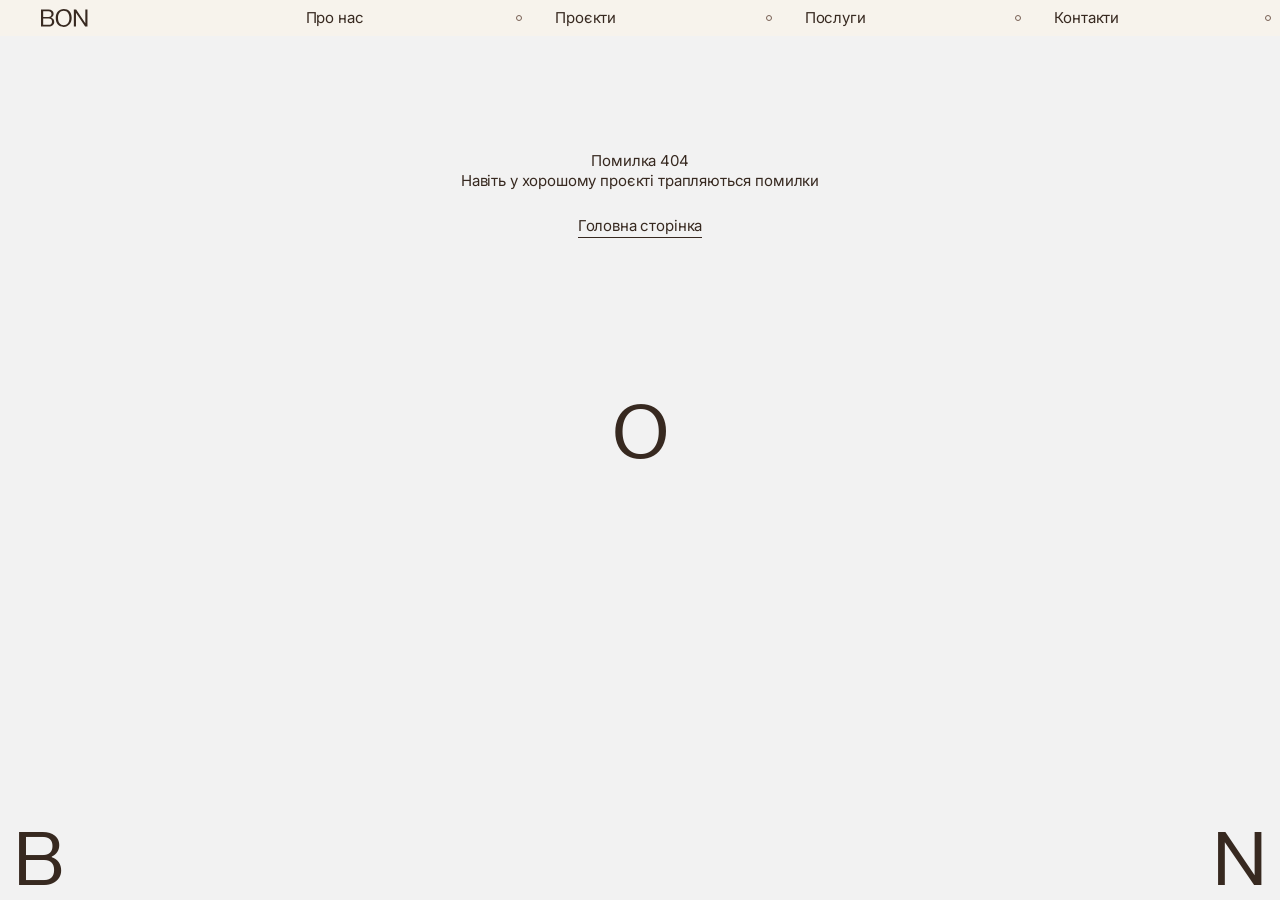
==== commit 225adb20: "Change site background to #F2F2F2 Co-Authored-By: Claude Sonnet 5 <noreply@anthropic.com>" ====
--- a/project.html
+++ b/project.html
@@ -5,7 +5,7 @@
     <meta name="viewport" content="width=device-width, initial-scale=1.0">
     <title>Проєкт — BON</title>
     <meta name="description" content="BON — архітектурна студія в Одесі. Проєктуємо інтер’єри та архітектуру, в яких форма має сенс, а кожна деталь є частиною цілого.">
-    <meta name="theme-color" content="#FAF4F0">
+    <meta name="theme-color" content="#F2F2F2">
     <meta property="og:type" content="website">
     <meta property="og:site_name" content="BON">
     <meta property="og:locale" content="uk_UA">
@@ -208,6 +208,7 @@
 
     <script src="js/main.js"></script>
     <script src="js/project.js"></script>
+    <script src="js/quote-paths.js"></script>
     <script src="js/quote-lines.js"></script>
 </body>
 </html>
--- a/css/style.css
+++ b/css/style.css
@@ -23,7 +23,7 @@
 }
 
 .services-section {
-  background-color: #FAF4F0;
+  background-color: #F2F2F2;
   color: #372920;
   padding: 16px 16px 40px;
 }
@@ -554,7 +554,7 @@
 
 /* About Section styles */
 .about-section {
-  background-color: #FAF4F0;
+  background-color: #F2F2F2;
   min-height: 100vh;
   padding: 16px;
   display: flex;
@@ -678,7 +678,7 @@
 
 /* Projects Section styles */
 .projects-section {
-  background-color: #FAF4F0;
+  background-color: #F2F2F2;
   color: #372920;
   padding: 80px 16px 120px;
 }
@@ -813,7 +813,7 @@
 }
 /* FAQ Section styles */
 .faq-section {
-  background-color: #FAF4F0;
+  background-color: #F2F2F2;
   color: #372920;
   padding: 88px 16px 160px;
 }
@@ -926,7 +926,7 @@
 
 /* Quote Section styles: линии рисуются сами, когда секция появляется на экране */
 .quote-section {
-  background-color: #FAF4F0;
+  background-color: #F2F2F2;
 }
 
 .quote-sticky {
@@ -948,9 +948,11 @@
 
 .quote-lines path {
   fill: none;
-  stroke: #E6DED6;
+  /* как в макете: обводка #372920 с прозрачностью 0.5 в группе с прозрачностью 0.2 */
+  stroke: #372920;
+  stroke-opacity: 0.1;
   stroke-width: 1;
-  stroke-linecap: round;
+  stroke-linecap: butt; /* с round на конце спрятанной линии оставалась бы точка */
 }
 
 .quote-text {
@@ -1041,7 +1043,7 @@
   grid-template-columns: 1fr 1fr;
   column-gap: 12px;
   padding: 16px 16px 240px; /* текст занимает чуть больше половины высоты секции */
-  background-color: #FAF4F0;
+  background-color: #F2F2F2;
   color: #372920;
   font-family: 'Inter', sans-serif;
   font-size: 15px;
@@ -1082,7 +1084,7 @@
   grid-template-columns: 1fr 1fr;
   gap: 12px;
   padding: 0 16px; /* без нижнего отступа: линии следующей секции «вылезают» прямо из последнего фото */
-  background-color: #FAF4F0;
+  background-color: #F2F2F2;
 }
 
 .project-gallery[hidden] {
@@ -1106,7 +1108,7 @@
 /* Project page: блок «Наступний проєкт» */
 .next-project-section {
   padding: 100px 16px 16px;
-  background-color: #FAF4F0;
+  background-color: #F2F2F2;
 }
 
 .next-project {
@@ -1301,7 +1303,7 @@
 
 /* Страница ошибки 404 (буквы B O N используют те же стили, что и в футере) */
 .error-page {
-  background-color: #FAF4F0;
+  background-color: #F2F2F2;
   color: #372920;
 }
 
@@ -1790,7 +1792,7 @@
     top: 36px;
     padding: 0;
     gap: 0;
-    background: #FAF4F0;
+    background: #F2F2F2;
     /* плавное появление: меню всегда в разметке, а показывается прозрачностью */
     display: flex;
     visibility: hidden;
